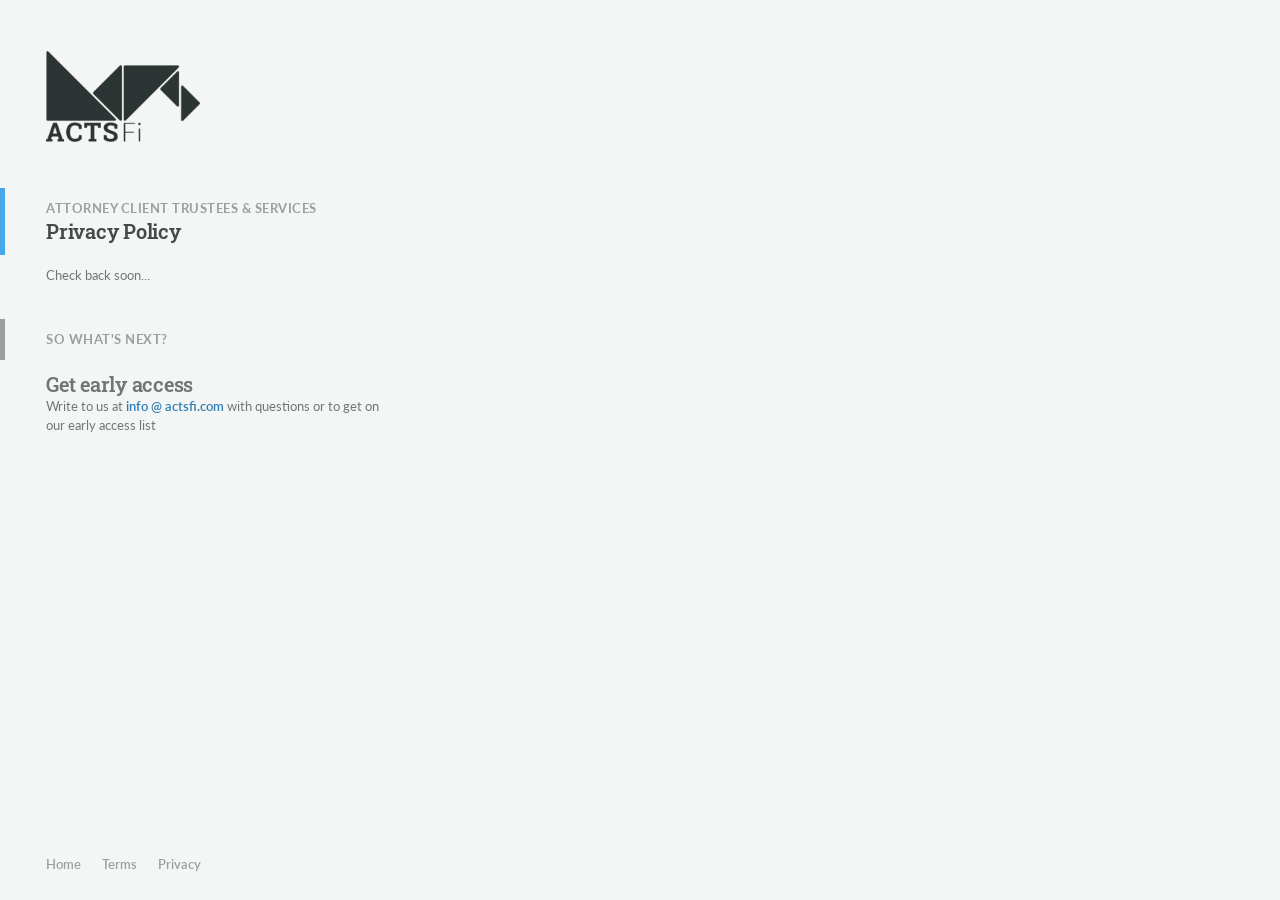
==== privacy.html @ 30bd43cc "adding contact email and stub pages for terms and privacy" ====
<!DOCTYPE html>
<html>
  <head>
    <title>ACTS Fi Privacy Policy</title>
    <meta charset="UTF-8" />
    <meta name="description" content="Attorney Client Trustees & Services" />
    <meta
      name="keywords"
      content="financial, services, banking, attorney, client, trust, investments, financial services, fiduciary, accounting, compliance"
    />
    <meta name="author" content="ActsFi.com" />
    <meta name="viewport" content="width=device-width, initial-scale=1.0" />
    <link href="css/actsweb.css" rel="stylesheet" />
  </head>
  <body>
    <div class="main">
      <!-- remix gen content starts here -->
      <div
        style="
          background-color: rgb(244, 246, 245);
          display: flex;
          flex-direction: column;
          flex-grow: 1;
          flex-shrink: 1;
          max-width: 100%;
          min-height: 1px;
          position: relative;
        "
      >
        <div
          style="
            display: flex;
            flex-direction: column;
            flex-grow: 1;
            flex-shrink: 1;
            max-width: 100%;
            min-height: 1px;
            overflow-y: auto;
            position: relative;
          "
        >
          <div
            style="
              display: flex;
              flex-direction: column;
              flex-shrink: 0;
              max-width: 100%;
              min-width: 152px;
              position: relative;
            "
          >
            <div
              style="
                display: flex;
                flex-direction: column;
                flex-grow: 1;
                flex-shrink: 1;
                max-width: 100%;
                min-height: 1px;
                padding: 46px;
                position: relative;
              "
            >
              <div
                style="
                  align-items: flex-start;
                  display: flex;
                  flex-direction: column;
                  flex-shrink: 0;
                  max-width: 100%;
                  position: relative;
                "
              >
                <a
                  href="index.html"
                  style="cursor: pointer; display: inline-block; flex-shrink: 0"
                  ><img
                    src="images/acts-logo-dark@2x.png"
                    style="height: 96px; object-fit: cover"
                /></a>
              </div>
            </div>
          </div>
          <div
            style="
              display: flex;
              flex-direction: column;
              flex-grow: 1;
              flex-shrink: 0;
              max-width: 100%;
              position: relative;
            "
          >
            <div
              style="
                display: flex;
                flex-direction: column;
                flex-grow: 1;
                flex-shrink: 0;
                max-width: 100%;
                padding-bottom: 72px;
                position: relative;
              "
            >
              <div
                style="
                  display: flex;
                  flex-direction: column;
                  flex-shrink: 0;
                  max-width: 640px;
                  min-width: 320px;
                  position: relative;
                  width: 100%;
                "
              >
                <div
                  style="
                    border-left: 5px solid rgb(71, 167, 232);
                    display: flex;
                    flex-direction: column;
                    flex-shrink: 0;
                    max-width: 100%;
                    padding: 11px 23px 11px 41px;
                    position: relative;
                  "
                >
                  <span
                    style="
                      color: rgb(154, 159, 159);
                      font-family: Lato;
                      font-size: 13px;
                      font-weight: 700;
                      letter-spacing: 0.5px;
                      line-height: 19px;
                      text-transform: uppercase;
                      white-space: nowrap;
                    "
                    >Attorney Client Trustees &amp; Services</span
                  ><span
                    style="
                      color: rgb(69, 74, 73);
                      display: block;
                      font-family: 'Roboto Slab';
                      font-size: 20px;
                      font-weight: 600;
                      letter-spacing: -0.25px;
                    "
                    >Privacy Policy</span
                  >
                </div>
                <div
                  style="
                    display: flex;
                    flex-direction: column;
                    flex-shrink: 0;
                    max-width: 100%;
                    padding: 11px 23px 11px 46px;
                    position: relative;
                  "
                >
                  <div
                    style="
                      display: flex;
                      flex-direction: column;
                      flex-shrink: 0;
                      max-width: 100%;
                      position: relative;
                    "
                  >
                    <div
                      style="
                        display: flex;
                        flex-direction: column;
                        flex-shrink: 0;
                        max-width: 100%;
                        position: relative;
                      "
                    >
                      <span
                        style="
                          color: rgb(113, 118, 117);
                          font-family: Lato;
                          font-size: 13px;
                          line-height: 19px;
                        "
                        >Check back soon...</span
                      >
                    </div>
                  </div>
                </div>
              </div>
              <div
                style="
                  display: block;
                  flex-shrink: 0;
                  height: 23px;
                  position: relative;
                "
              ></div>
              <div
                style="
                  display: flex;
                  flex-direction: column;
                  flex-shrink: 0;
                  max-width: 420px;
                  min-width: 320px;
                  position: relative;
                  width: 100%;
                "
              >
                <div
                  style="
                    border-left: 5px solid rgb(154, 159, 159);
                    display: flex;
                    flex-direction: column;
                    flex-shrink: 0;
                    max-width: 100%;
                    padding: 11px 23px 11px 41px;
                    position: relative;
                  "
                >
                  <span
                    style="
                      color: rgb(154, 159, 159);
                      font-family: Lato;
                      font-size: 13px;
                      font-weight: 700;
                      letter-spacing: 0.5px;
                      line-height: 19px;
                      text-transform: uppercase;
                      white-space: nowrap;
                    "
                    >So what's next?</span
                  >
                </div>
                <div
                  style="
                    display: flex;
                    flex-direction: column;
                    flex-shrink: 0;
                    max-width: 100%;
                    padding: 11px 23px 11px 46px;
                    position: relative;
                  "
                >
                  <div
                    style="
                      display: flex;
                      flex-direction: column;
                      flex-shrink: 0;
                      max-width: 100%;
                      position: relative;
                    "
                  >
                    <div
                      style="
                        display: flex;
                        flex-direction: column;
                        flex-shrink: 0;
                        max-width: 100%;
                        position: relative;
                      "
                    >
                      <span
                        style="
                          color: rgb(113, 118, 117);
                          display: block;
                          font-family: 'Roboto Slab';
                          font-size: 20px;
                          font-weight: 600;
                          letter-spacing: -0.25px;
                        "
                        >Get early access</span
                      ><span style="display: inline-block"
                        ><span
                          style="
                            color: rgb(113, 118, 117);
                            font-family: Lato;
                            font-size: 13px;
                            line-height: 19px;
                          "
                          >Write to us at </span
                        ><a
                          href="mailto:info@actsfi.com"
                          style="
                            cursor: pointer;
                            display: inline-block;
                            flex-shrink: 0;
                          "
                          ><span
                            style="
                              color: rgb(47, 125, 179);
                              font-family: Lato;
                              font-size: 13px;
                              font-weight: 600;
                              line-height: 19px;
                            "
                            >info @ actsfi.com</span
                          ></a
                        ><span
                          style="
                            color: rgb(113, 118, 117);
                            font-family: Lato;
                            font-size: 13px;
                            line-height: 19px;
                          "
                        >
                          with questions or to get on our early access
                          list</span
                        ></span
                      >
                    </div>
                  </div>
                </div>
              </div>
              <div
                style="
                  display: block;
                  flex-shrink: 0;
                  height: 23px;
                  position: relative;
                "
              ></div>
              <div
                style="
                  bottom: 0px;
                  display: flex;
                  flex-direction: column;
                  flex-shrink: 0;
                  left: 0px;
                  max-width: 100%;
                  position: absolute;
                  right: 0px;
                  z-index: 1;
                "
              >
                <div
                  style="
                    display: flex;
                    flex-direction: column;
                    flex-shrink: 0;
                    max-width: 640px;
                    min-width: 320px;
                    position: relative;
                    width: 100%;
                  "
                >
                  <div
                    style="
                      display: flex;
                      flex-direction: column;
                      flex-shrink: 0;
                      max-width: 100%;
                      padding: 11px 23px 11px 46px;
                      position: relative;
                    "
                  >
                    <div
                      style="
                        align-items: center;
                        display: flex;
                        flex-direction: row;
                        flex-shrink: 0;
                        margin-left: -7px;
                        position: relative;
                      "
                    >
                      <a
                        href="index.html"
                        style="
                          align-items: center;
                          background-color: rgba(255, 255, 255, 0);
                          border-radius: 3px;
                          border-style: solid;
                          border-width: 0px;
                          display: flex;
                          flex-direction: row;
                          flex-shrink: 0;
                          height: 27px;
                          justify-content: center;
                          padding: 7px;
                        "
                        ><span
                          style="
                            color: rgb(154, 159, 159);
                            font-family: Lato;
                            font-size: 13px;
                            font-weight: 600;
                            line-height: 19px;
                            text-decoration-line: none;
                          "
                          >Home</span
                        ></a
                      >
                      <div
                        style="
                          display: block;
                          flex-shrink: 0;
                          position: relative;
                          width: 7px;
                        "
                      ></div>
                      <a
                        href="terms.html"
                        style="
                          align-items: center;
                          background-color: rgba(255, 255, 255, 0);
                          border-radius: 3px;
                          border-style: solid;
                          border-width: 0px;
                          display: flex;
                          flex-direction: row;
                          flex-shrink: 0;
                          height: 27px;
                          justify-content: center;
                          padding: 7px;
                        "
                        ><span
                          style="
                            color: rgb(154, 159, 159);
                            font-family: Lato;
                            font-size: 13px;
                            font-weight: 600;
                            line-height: 19px;
                            text-decoration-line: none;
                          "
                          >Terms</span
                        ></a
                      >
                      <div
                        style="
                          display: block;
                          flex-shrink: 0;
                          position: relative;
                          width: 7px;
                        "
                      ></div>
                      <a
                        href="privacy.html"
                        style="
                          align-items: center;
                          background-color: rgba(255, 255, 255, 0);
                          border-radius: 3px;
                          border-style: solid;
                          border-width: 0px;
                          display: flex;
                          flex-direction: row;
                          flex-shrink: 0;
                          height: 27px;
                          justify-content: center;
                          padding: 7px;
                        "
                        ><span
                          style="
                            color: rgb(154, 159, 159);
                            font-family: Lato;
                            font-size: 13px;
                            font-weight: 600;
                            line-height: 19px;
                            text-decoration-line: none;
                          "
                          >Privacy</span
                        ></a
                      >
                    </div>
                  </div>
                </div>
                <div
                  style="
                    display: block;
                    flex-shrink: 0;
                    height: 11px;
                    position: relative;
                  "
                ></div>
              </div>
            </div>
          </div>
        </div>
      </div>
      <!-- remix gen content ends here -->
    </div>
  </body>
</html>
---- css/actsweb.css ----
@import url("reset.css");
@import url("https://fonts.googleapis.com/css2?family=Lato:ital,wght@0,100;0,300;0,400;0,700;0,900;1,100;1,300;1,400;1,700;1,900&family=Roboto+Slab:wght@100..900&display=swap");

:root {
  /* Fonts */
  --font-body: "Lato", Roboto, "Helvetica Neue", Arial, sans-serif;
  --font-title: "Roboto Slab", serif;

  /* Colours */
  --text-color: #454a49;
  --heading-color: #717675;
  --light-text-color: #707682;
  --link-color: #2188cd;
  --link-color-alt: #0d8c7d;
  --page-background: white;
  --element-background: #f4f6f5;
  --accent-color: var(--link-color-alt);
  --invalid-color: #cd6047;
}

body {
  font: var(--font-body);
  color: var(--text-color);
  background: var(--element-background);
}

.main {
  display: flex;
  flex-direction: column;
  min-height: 100dvh;
}
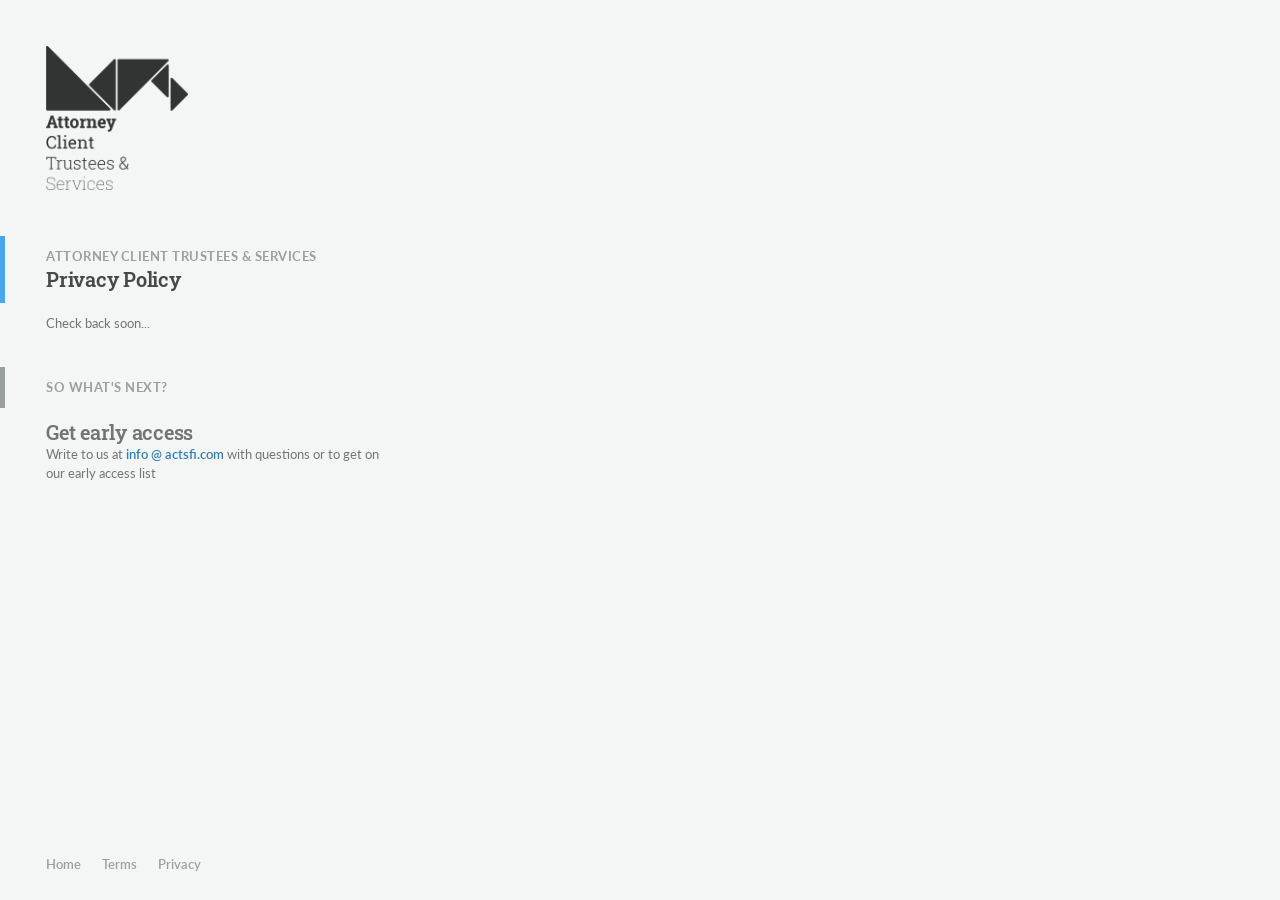
==== commit d03c4ed1: "logo change on other screens" ====
--- a/privacy.html
+++ b/privacy.html
@@ -75,8 +75,8 @@
                   href="index.html"
                   style="cursor: pointer; display: inline-block; flex-shrink: 0"
                   ><img
-                    src="images/acts-logo-dark@2x.png"
-                    style="height: 96px; object-fit: cover"
+                    src="images/acts-logo-dark-full.png"
+                    style="height: 144px; object-fit: cover"
                 /></a>
               </div>
             </div>
